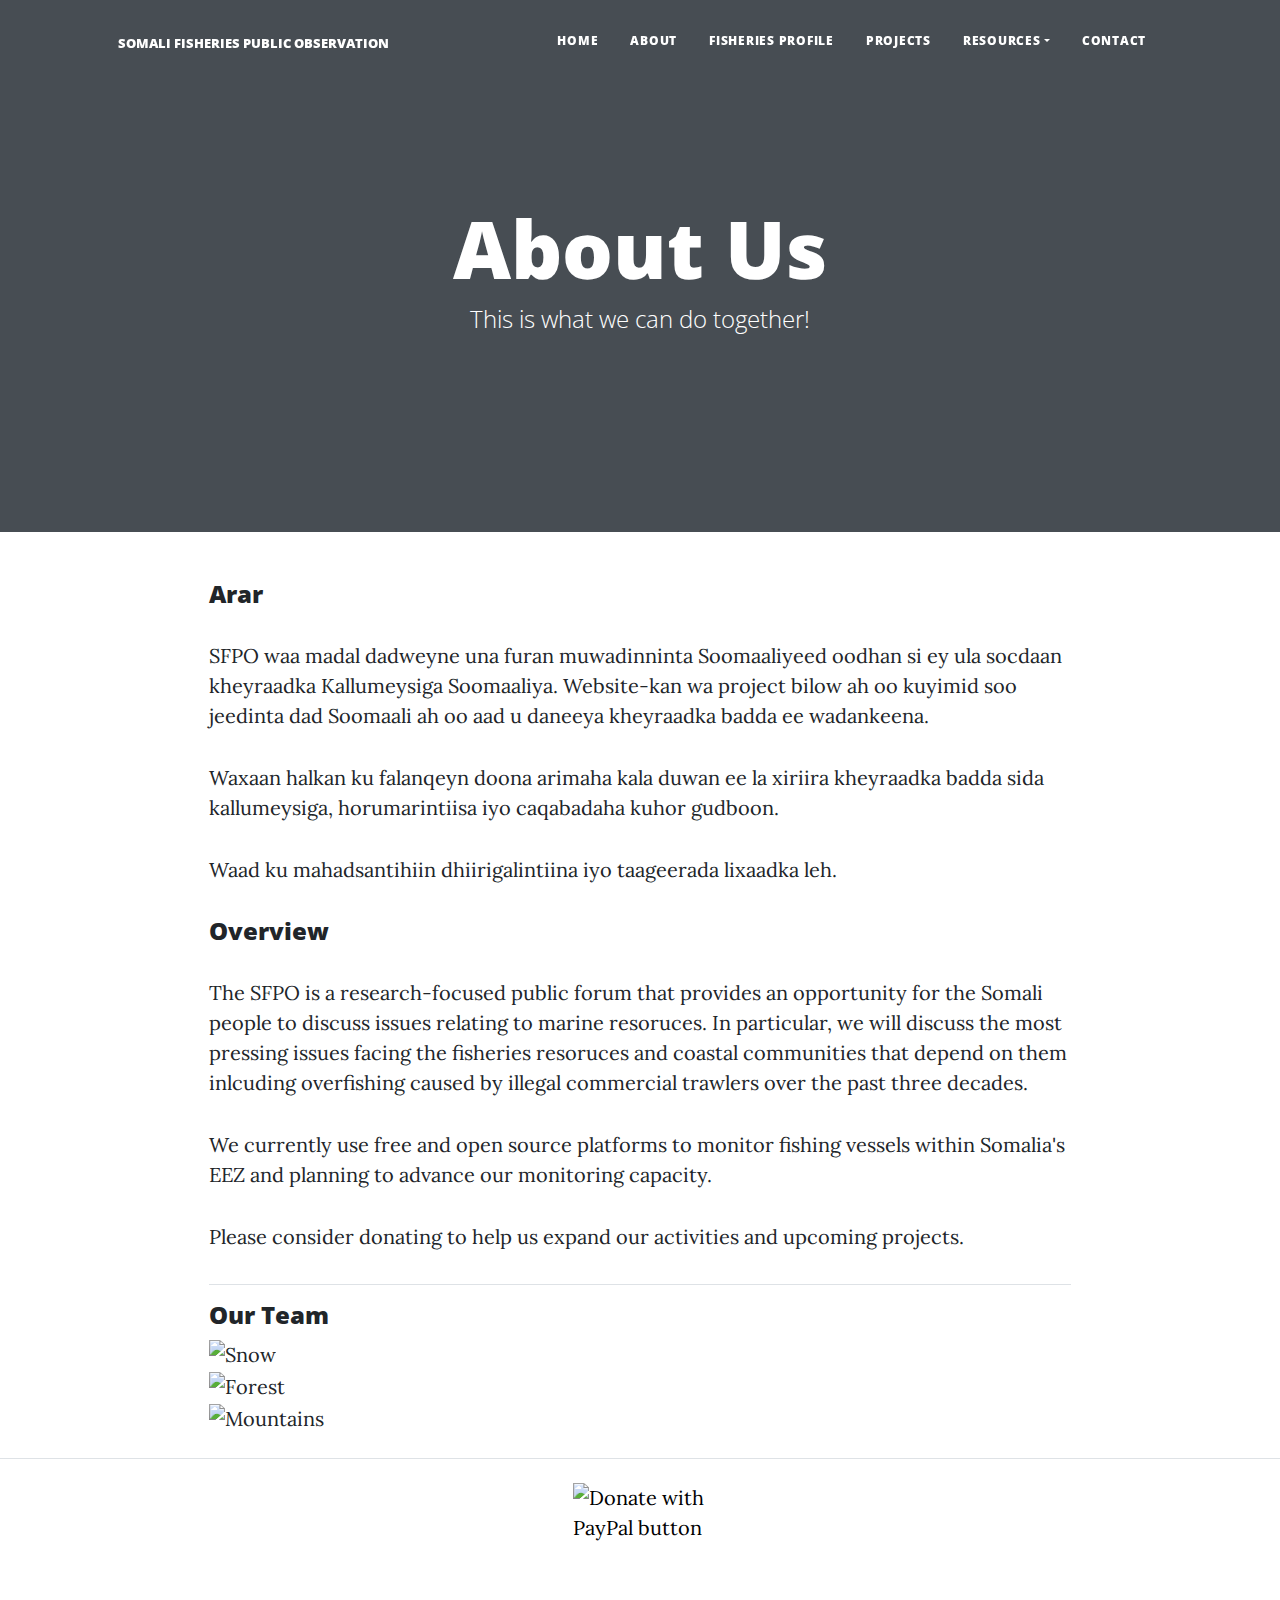
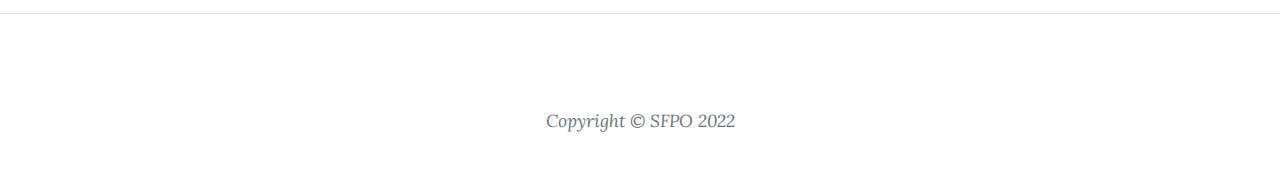
==== about.html @ 4e0c8d9b "Update about.html" ====
<!DOCTYPE html>
<html lang="en">
    <head>
        <meta charset="utf-8" />
        <meta name="viewport" content="width=device-width, initial-scale=1, shrink-to-fit=no" />
        <meta name="description" content="" />
        <meta name="author" content="" />
        <title>SFPO - Reforming Fisheries in Somalia</title>
        <link rel="icon" type="image/x-icon" href="assets/favicon.ico" />
        <!-- Font Awesome icons (free version)-->
        <script src="https://use.fontawesome.com/releases/v5.15.4/js/all.js" crossorigin="anonymous"></script>
        <!-- Google fonts-->
        <link href="https://fonts.googleapis.com/css?family=Lora:400,700,400italic,700italic" rel="stylesheet" type="text/css" />
        <link href="https://fonts.googleapis.com/css?family=Open+Sans:300italic,400italic,600italic,700italic,800italic,400,300,600,700,800" rel="stylesheet" type="text/css" />
        <!-- Core theme CSS (includes Bootstrap)-->
        <link href="css/styles.css" rel="stylesheet" />
    </head>
    <body>
        <!-- Navigation-->
        <nav class="navbar navbar-expand-lg navbar-light" id="mainNav">
            <div class="container px-4 px-lg-5">
                <a class="navbar-brand" href="index.html"><h7>SOMALI FISHERIES PUBLIC OBSERVATION</h7></a>
                <button class="navbar-toggler" type="button" data-bs-toggle="collapse" data-bs-target="#navbarResponsive" aria-controls="navbarResponsive" aria-expanded="false" aria-label="Toggle navigation">
                  Menu
                    <i class="fas fa-bars"></i>  
                </button>
                <div class="collapse navbar-collapse" id="navbarResponsive">
                    <ul class="navbar-nav ms-auto py-4 py-lg-0">
                        <li class="nav-item"><a class="nav-link px-lg-3 py-3 py-lg-4" href="index.html">Home</a></li>
                        <li class="nav-item"><a class="nav-link px-lg-3 py-3 py-lg-4" href="about.html">About</a></li>
                        <li class="nav-item"><a class="nav-link px-lg-3 py-3 py-lg-4" href="fisheriesprofile.html">Fisheries Profile</a></li>
                        <li class="nav-item"><a class="nav-link px-lg-3 py-3 py-lg-4" href="projects.html">Projects</a></li>
                        <li class="nav-item dropdown">
                          <a class="nav-link dropdown-toggle px-lg-3 py-3 py-lg-4" href="#" id="navbarDropdown" role="button" data-bs-toggle="dropdown" aria-haspopup="true" aria-expanded="false">Resources</a>
                        <div class="dropdown-menu" aria-labelledby="navbarDropdown">
                        <a class="dropdown-item" href="iuuvessel_list.html">IUU Vessel List</a>
                        <a class="dropdown-item" href="#">Fishes of Somalia</a>   
                        <a class="dropdown-item" href="#">Photo Gallery</a>
                        </div>
                        </li>
                        <li class="nav-item"><a class="nav-link px-lg-3 py-3 py-lg-4" href="contact.html">Contact</a></li>
                    </ul>
                </div>
            </div>
        </nav>
        <!-- Page Header-->
        <header class="masthead" style="background-image: url('assets/img/sfpo_about.JPG')">
            <div class="container position-relative px-4 px-lg-5">
                <div class="row gx-4 gx-lg-5 justify-content-center">
                    <div class="col-md-10 col-lg-8 col-xl-7">
                        <div class="page-heading">
                            <h1>About Us</h1>
                            <span class="subheading">This is what we can do together!</span>
                        </div>
                    </div>
                </div>
            </div>
        </header>
        <!-- Main Content-->
        <main class="mb-4">
            <div class="container px-4 px-lg-5">
                <div class="row gx-4 gx-lg-5 justify-content-center">
                    <div class="col-md-10 col-lg-8 col-xl-10">
                        <h4 class="post-title">Arar</h4> 
                        <p>SFPO waa madal dadweyne una furan muwadinninta Soomaaliyeed oodhan si ey ula socdaan kheyraadka Kallumeysiga Soomaaliya. Website-kan wa project bilow ah oo kuyimid soo jeedinta dad Soomaali ah oo aad u daneeya kheyraadka badda ee wadankeena.</p>
                        <p>Waxaan halkan ku falanqeyn doona arimaha kala duwan ee la xiriira kheyraadka badda sida kallumeysiga, horumarintiisa iyo caqabadaha kuhor gudboon.</p>
                        <p>Waad ku mahadsantihiin dhiirigalintiina iyo taageerada lixaadka leh.</p>
                        <h4 class="post-title">Overview</h4> 
                        <p>The SFPO is a research-focused public forum that provides an opportunity for the Somali people to discuss issues relating to marine resoruces. In particular, we will discuss the most pressing issues facing the fisheries resoruces and coastal communities that depend on them inlcuding overfishing caused by illegal commercial trawlers over the past three decades.</p>
                        <p>We currently use free and open source platforms to monitor fishing vessels within Somalia's EEZ and planning to advance our monitoring capacity.</p>
                        <p>Please consider donating to help us expand our activities and upcoming projects.</p>
                        <hr>
                        <h4 class="post-title"> Our Team</h4>
                        <div class="row">
                     <div class="column">
                <img src="image_icon.jpg" alt="Snow" style="width:100%">
                </div>
                <div class="column">
                <img src="image_icon.jpg" alt="Forest" style="width:100%">
                </div>
                <div class="column">
                 <img src="image_icons.jpg" alt="Mountains" style="width:100%">
                    </div>
                    </div>
               </div>
           </div>
        </div>
             <!-- Divider-->
             <hr class="my-4" />  
            <div class="container px-4 px-lg-5">
                <div class="row gx-4 gx-lg-5 justify-content-center">
                    <div class="col-md-10 col-lg-8 col-xl-2"> 
                       <ul class="list-inline text-center"> 
                            <form action="https://www.paypal.com/donate" method="post" target="_top">
                                <input type="hidden" name="hosted_button_id" value="8TRLMLM7STQBU" />
                                <input type="image" src="https://www.paypalobjects.com/en_US/i/btn/btn_donateCC_LG.gif" border="0" name="submit" title="PayPal - The safer, easier way to pay online!" alt="Donate with PayPal button" />
                                <img alt="" border="0" src="https://www.paypal.com/en_PH/i/scr/pixel.gif" width="1" height="1" />
                            </form> 
                          </ul>
                         </div>
                    </div>
                </div>
             </main>
        <!-- Footer-->
        <footer class="border-top">
            <div class="container px-4 px-lg-5">
                <div class="row gx-4 gx-lg-5 justify-content-center">
                    <div class="col-md-10 col-lg-8 col-xl-7">
                        <ul class="list-inline text-center">
                            <li class="list-inline-item">
                                <a href="https://twitter.com/somalia_SFPO">
                                    <span class="fa-stack fa-lg">
                                        <i class="fas fa-circle fa-stack-2x"></i>
                                        <i class="fab fa-twitter fa-stack-1x fa-inverse"></i>
                                    </span>
                                </a>
                            </li>
                            <li class="list-inline-item">
                                <a href="#!">
                                    <span class="fa-stack fa-lg">
                                        <i class="fas fa-circle fa-stack-2x"></i>
                                        <i class="fab fa-facebook-f fa-stack-1x fa-inverse"></i>
                                    </span>
                                </a>
                            </li>
                           <li class="list-inline-item">
                                <a href="https://www.linkedin.com/company/somali-fisheries-public-observation">
                                    <span class="fa-stack fa-lg">
                                        <i class="fas fa-circle fa-stack-2x"></i>
                                        <i class="fab fa-linkedin fa-stack-1x fa-inverse"></i>
                                    </span>
                                </a>
                            </li> 
                        </ul>
                        <div class="small text-center text-muted fst-italic">Copyright &copy; SFPO 2022</div>
                    </div>
                </div>
            </div>
        </footer>
        <!-- Bootstrap core JS-->
        <script src="https://cdn.jsdelivr.net/npm/bootstrap@5.1.3/dist/js/bootstrap.bundle.min.js"></script>
        <!-- Core theme JS-->
        <script src="js/scripts.js"></script>
    </body>
</html>
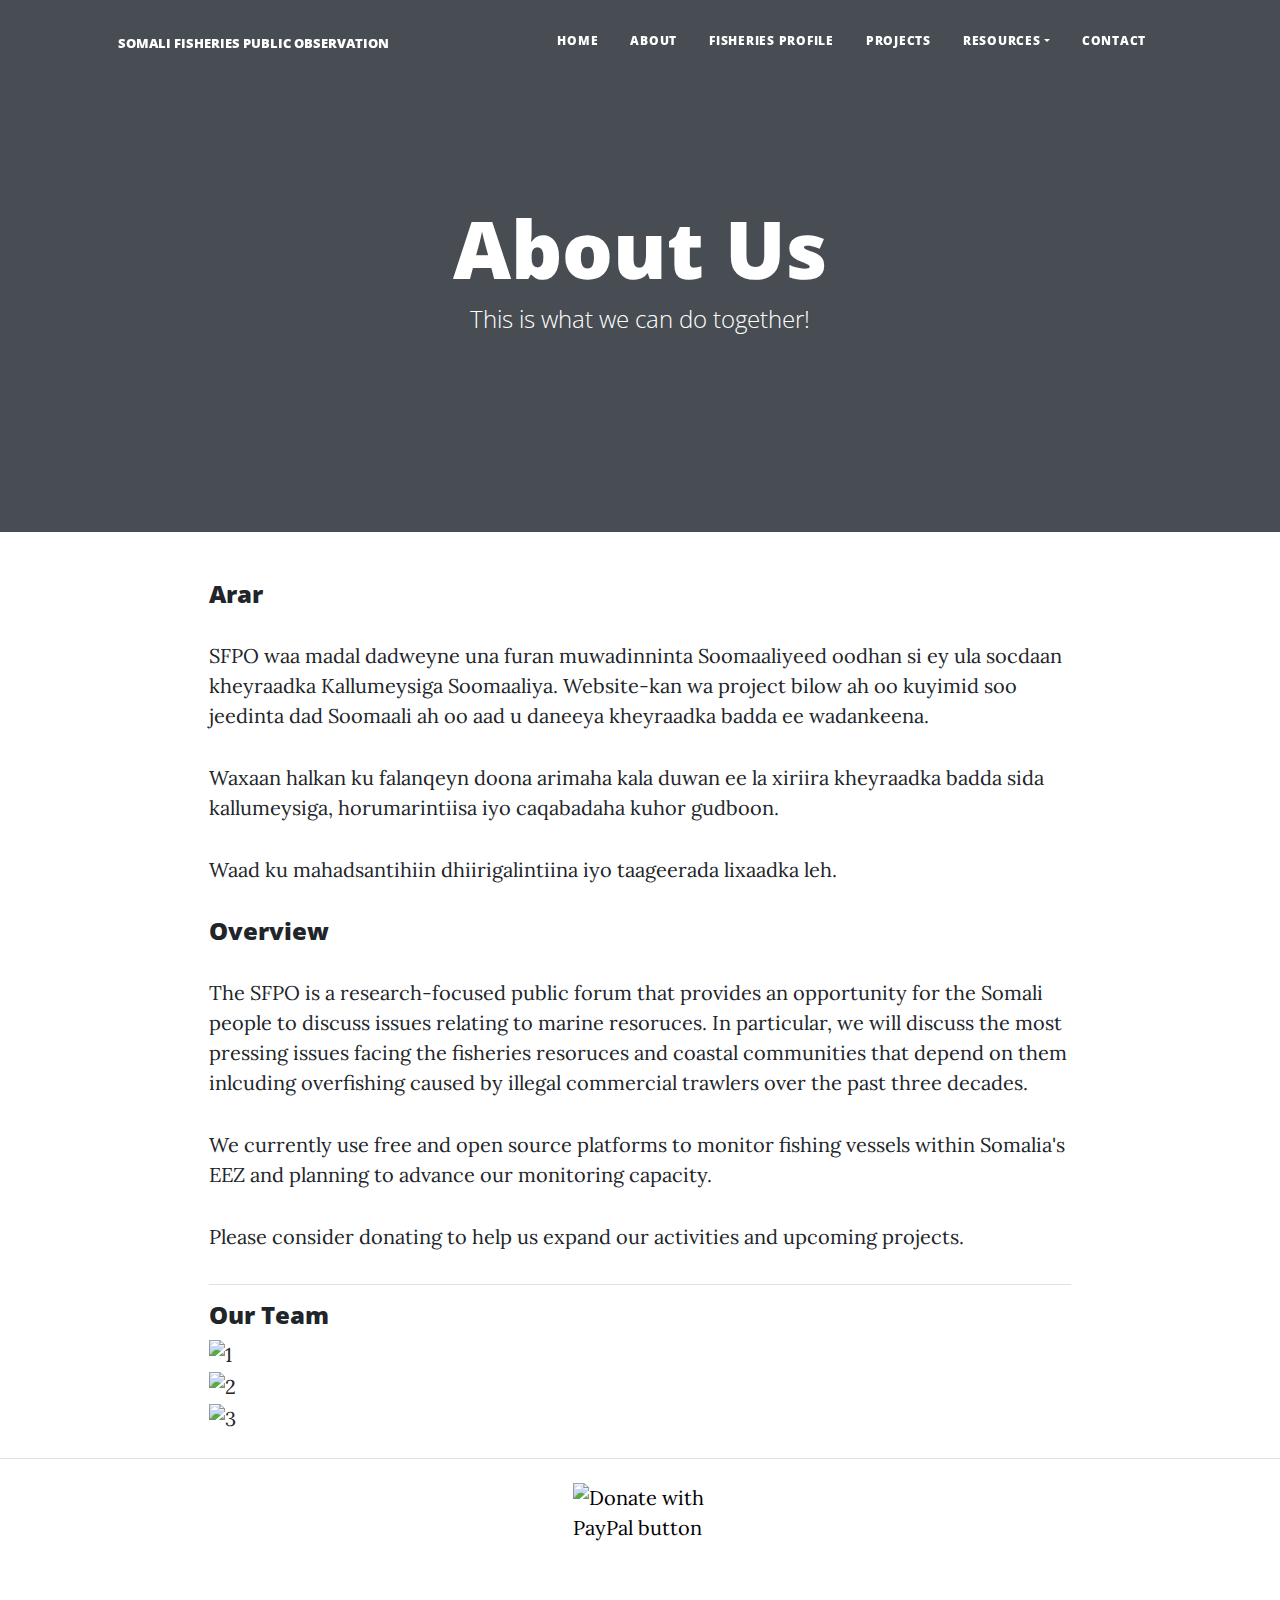
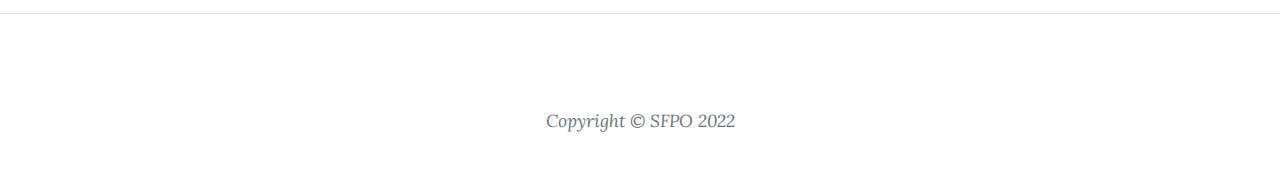
==== commit d2d6a038: "Update about.html" ====
--- a/about.html
+++ b/about.html
@@ -73,13 +73,13 @@
                         <h4 class="post-title"> Our Team</h4>
                         <div class="row">
                      <div class="column">
-                <img src="image_icon.jpg" alt="Snow" style="width:100%">
+                <img src="image_icon.png" alt="1" style="width:100%">
                 </div>
                 <div class="column">
-                <img src="image_icon.jpg" alt="Forest" style="width:100%">
+                <img src="image_icon.png" alt="2" style="width:100%">
                 </div>
                 <div class="column">
-                 <img src="image_icons.jpg" alt="Mountains" style="width:100%">
+                 <img src="image_icon.png" alt="3" style="width:100%">
                     </div>
                     </div>
                </div>
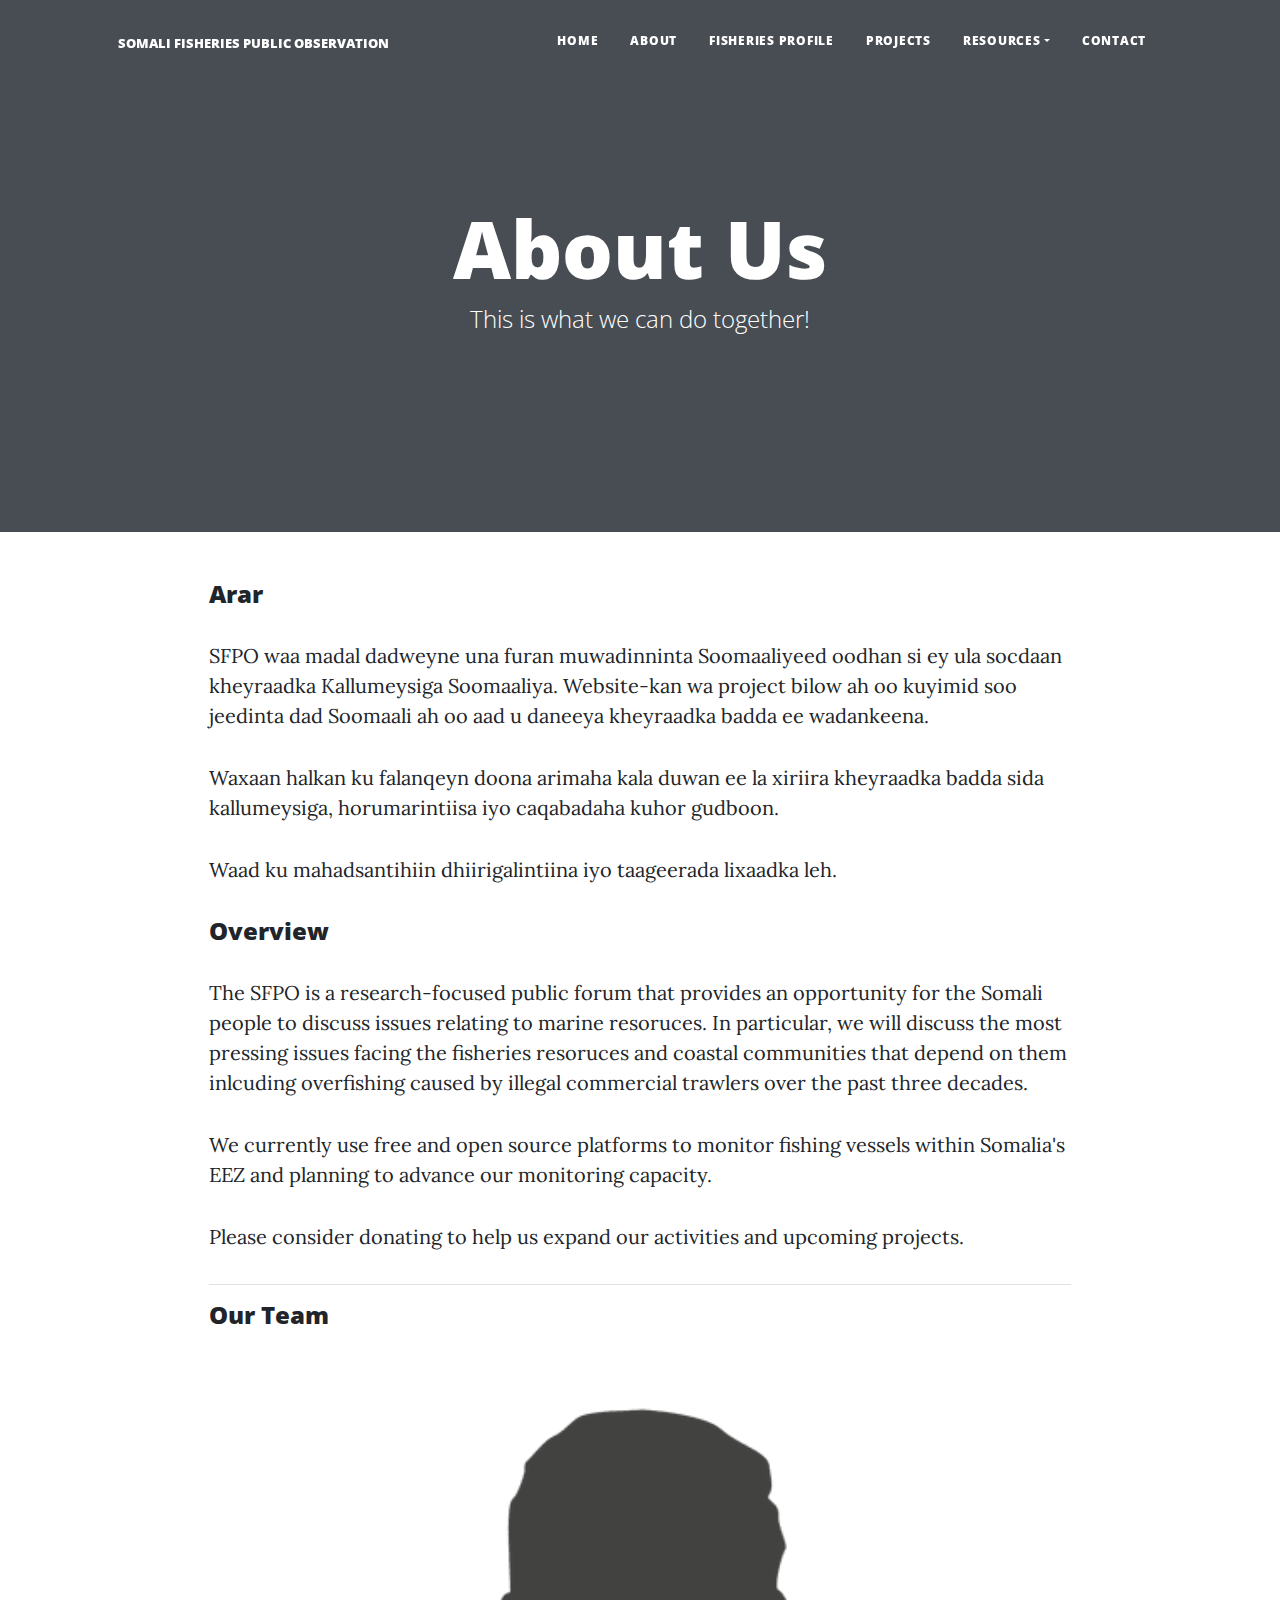
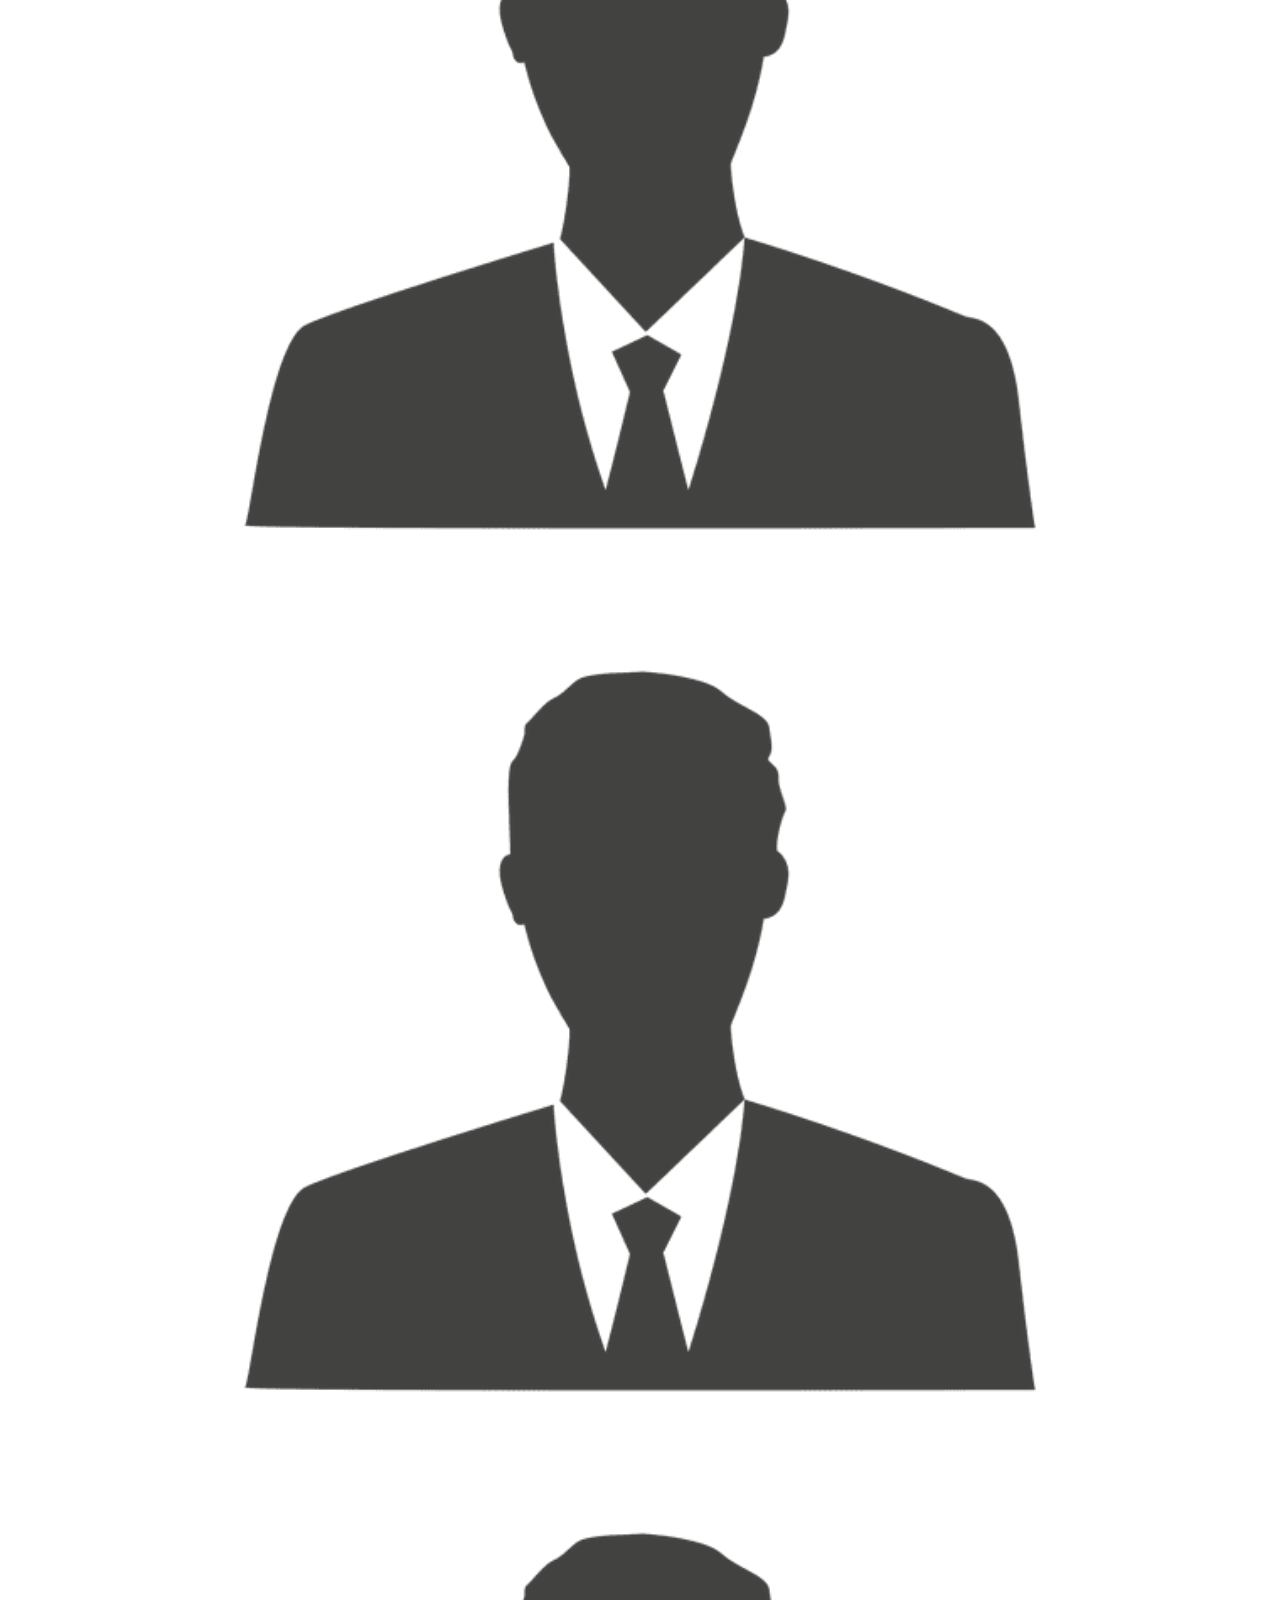
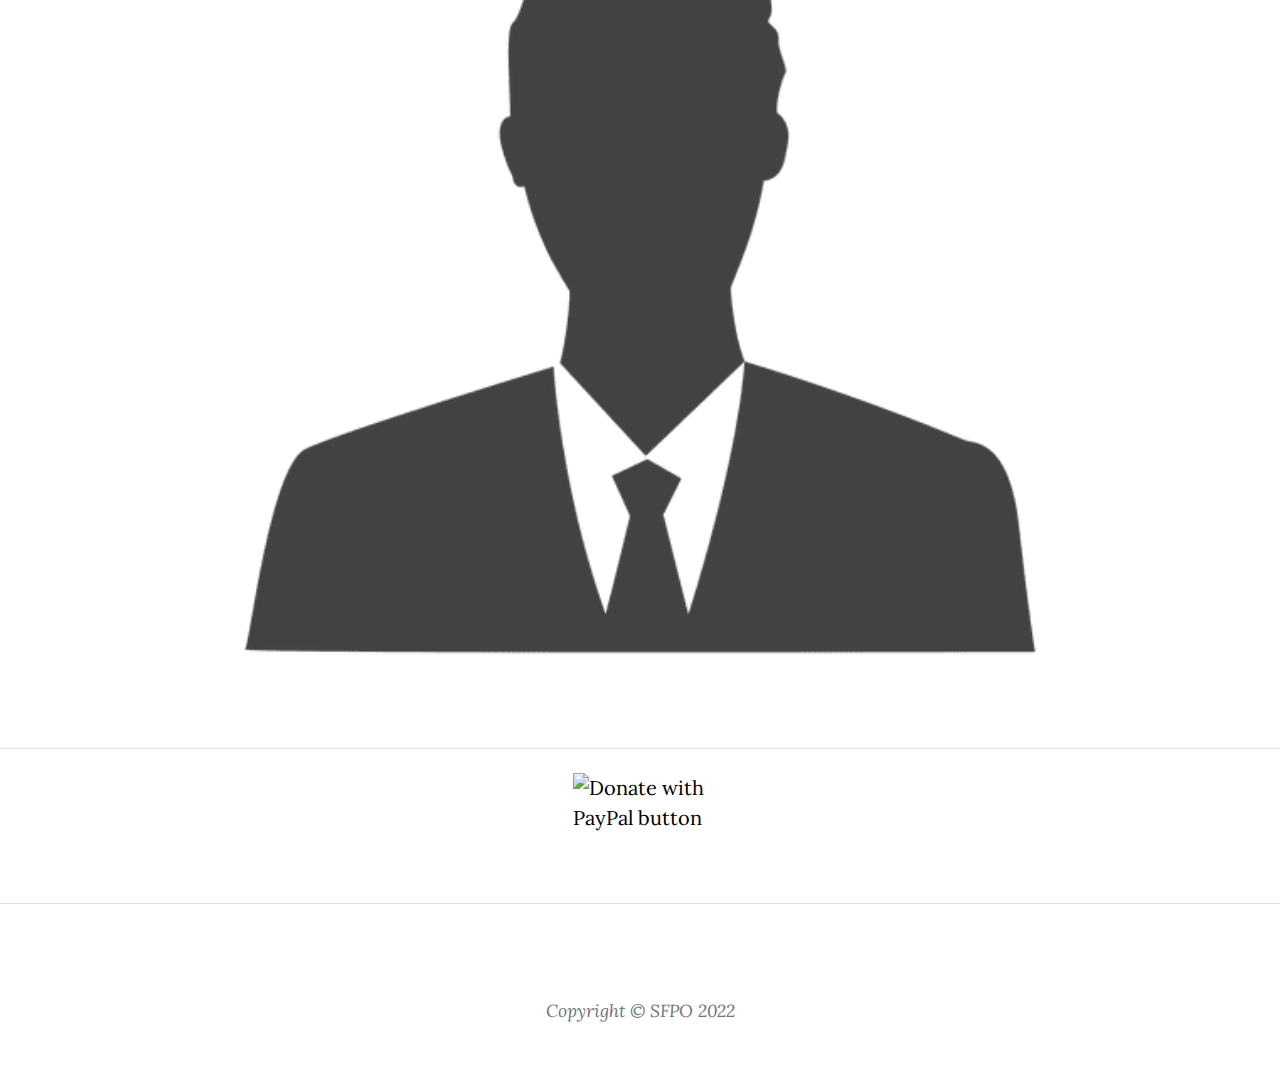
==== commit 7dae8450: "Update about.html" ====
--- a/about.html
+++ b/about.html
@@ -73,13 +73,13 @@
                         <h4 class="post-title"> Our Team</h4>
                         <div class="row">
                      <div class="column">
-                <img src="image_icon.png" alt="1" style="width:100%">
+                <img src="assets/img/image_icon.png"alt="1" style="width:100%">
                 </div>
                 <div class="column">
-                <img src="image_icon.png" alt="2" style="width:100%">
+                <img src="assets/img/image_icon.png" alt="2" style="width:100%">
                 </div>
                 <div class="column">
-                 <img src="image_icon.png" alt="3" style="width:100%">
+                 <img src="assets/img/image_icon.png" alt="3" style="width:100%">
                     </div>
                     </div>
                </div>
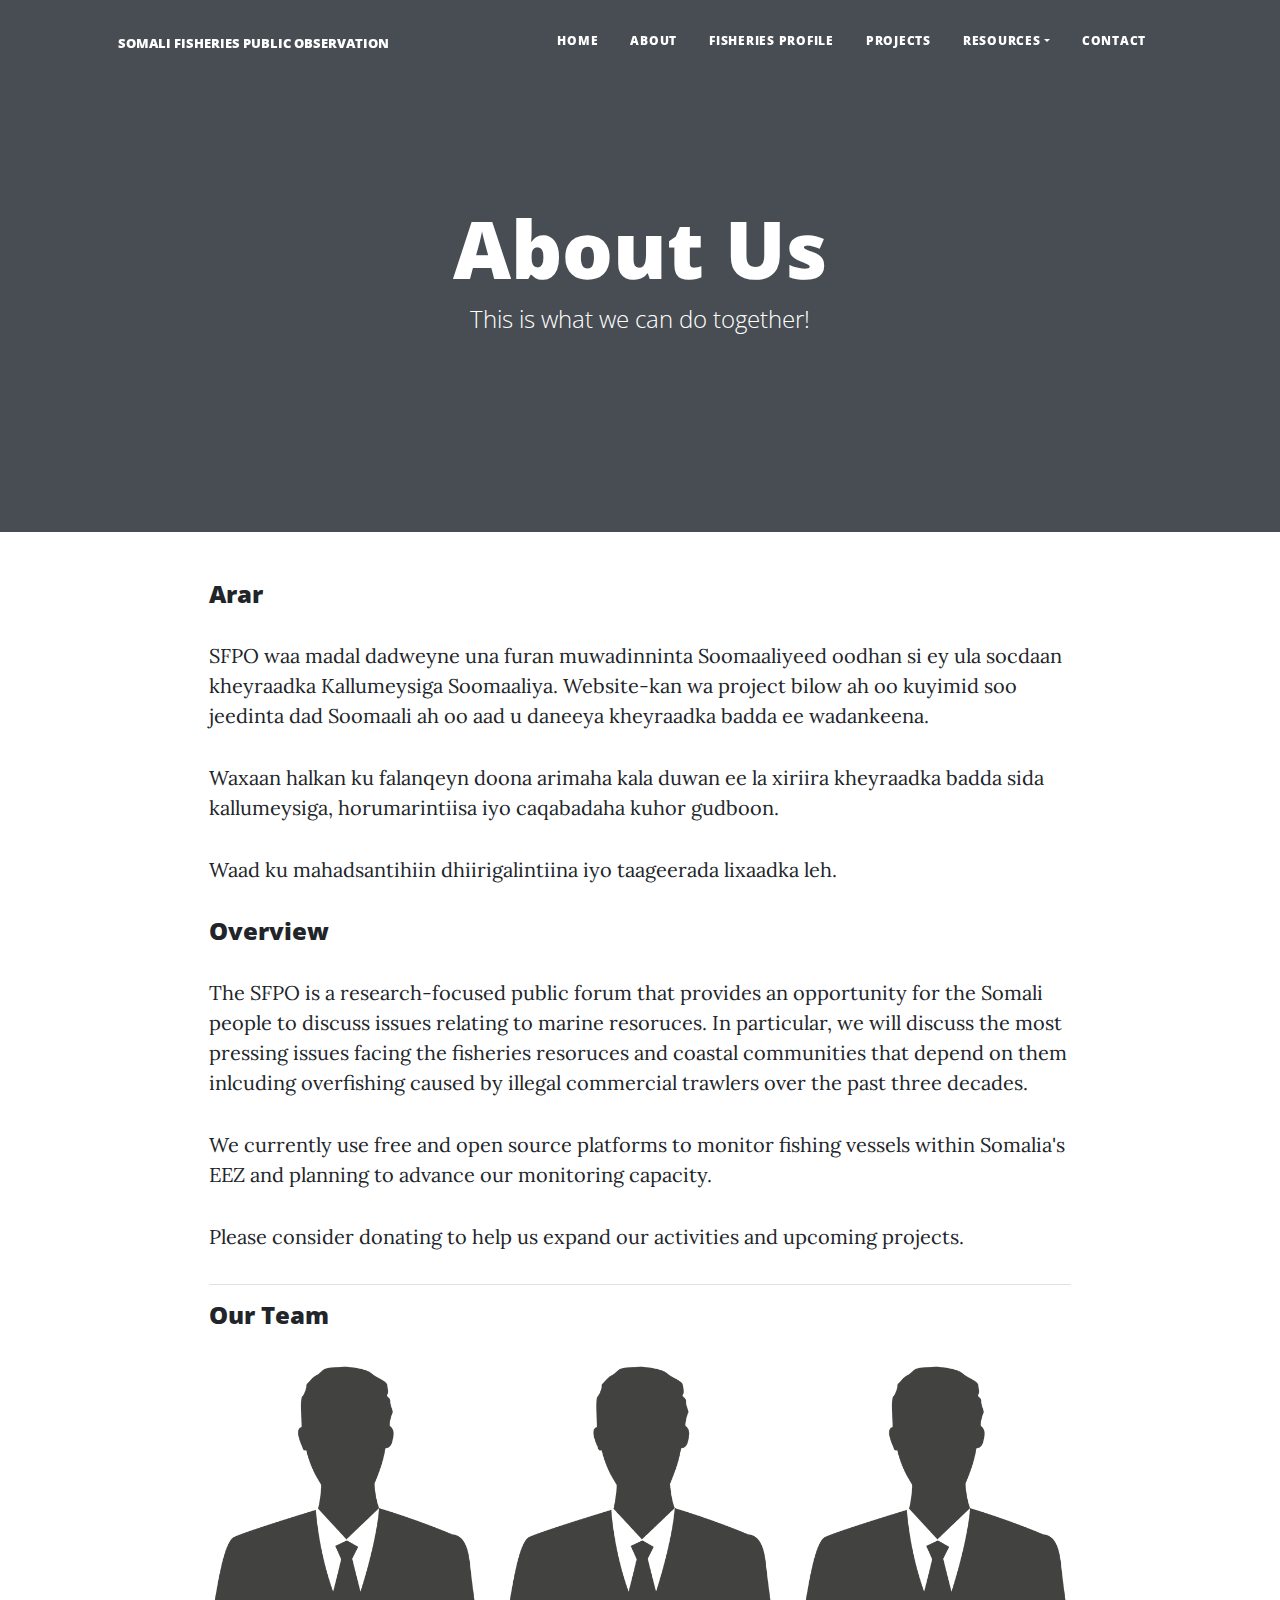
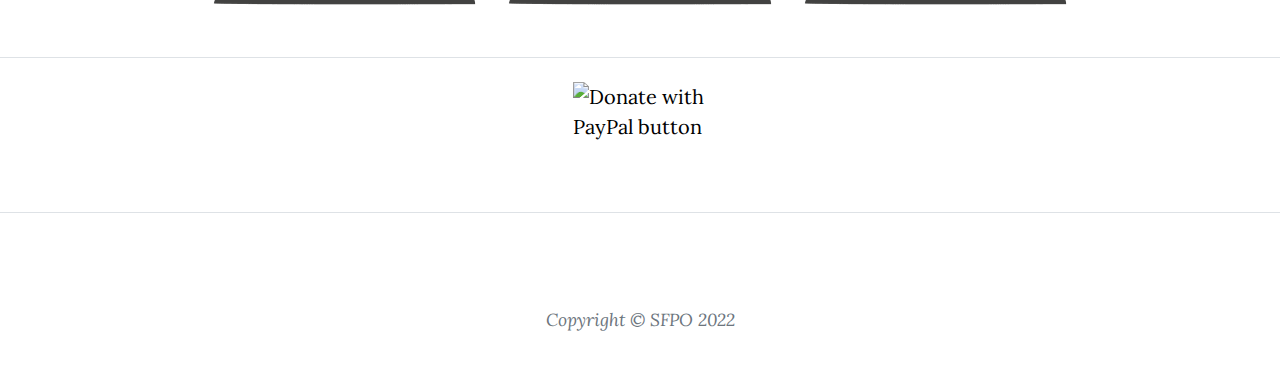
==== commit 2a6e0d7a: "Update about.html" ====
--- a/about.html
+++ b/about.html
@@ -71,15 +71,33 @@
                         <p>Please consider donating to help us expand our activities and upcoming projects.</p>
                         <hr>
                         <h4 class="post-title"> Our Team</h4>
+                        <style>
+* {
+  box-sizing: border-box;
+}
+
+.column {
+  float: left;
+  width: 33.33%;
+  padding: 5px;
+}
+
+/* Clearfix (clear floats) */
+.row::after {
+  content: "";
+  clear: both;
+  display: table;
+}
+</style>
                         <div class="row">
-                     <div class="column">
-                <img src="assets/img/image_icon.png"alt="1" style="width:100%">
+                  <div class="column">
+                <img class="img-fluid" src="assets/img/image_icon.png"alt="1" style="width:100%">
                 </div>
                 <div class="column">
-                <img src="assets/img/image_icon.png" alt="2" style="width:100%">
+                <img class="img-fluid" src="assets/img/image_icon.png" alt="2" style="width:100%">
                 </div>
                 <div class="column">
-                 <img src="assets/img/image_icon.png" alt="3" style="width:100%">
+                 <img class="img-fluid" src="assets/img/image_icon.png" alt="3" style="width:100%">
                     </div>
                     </div>
                </div>
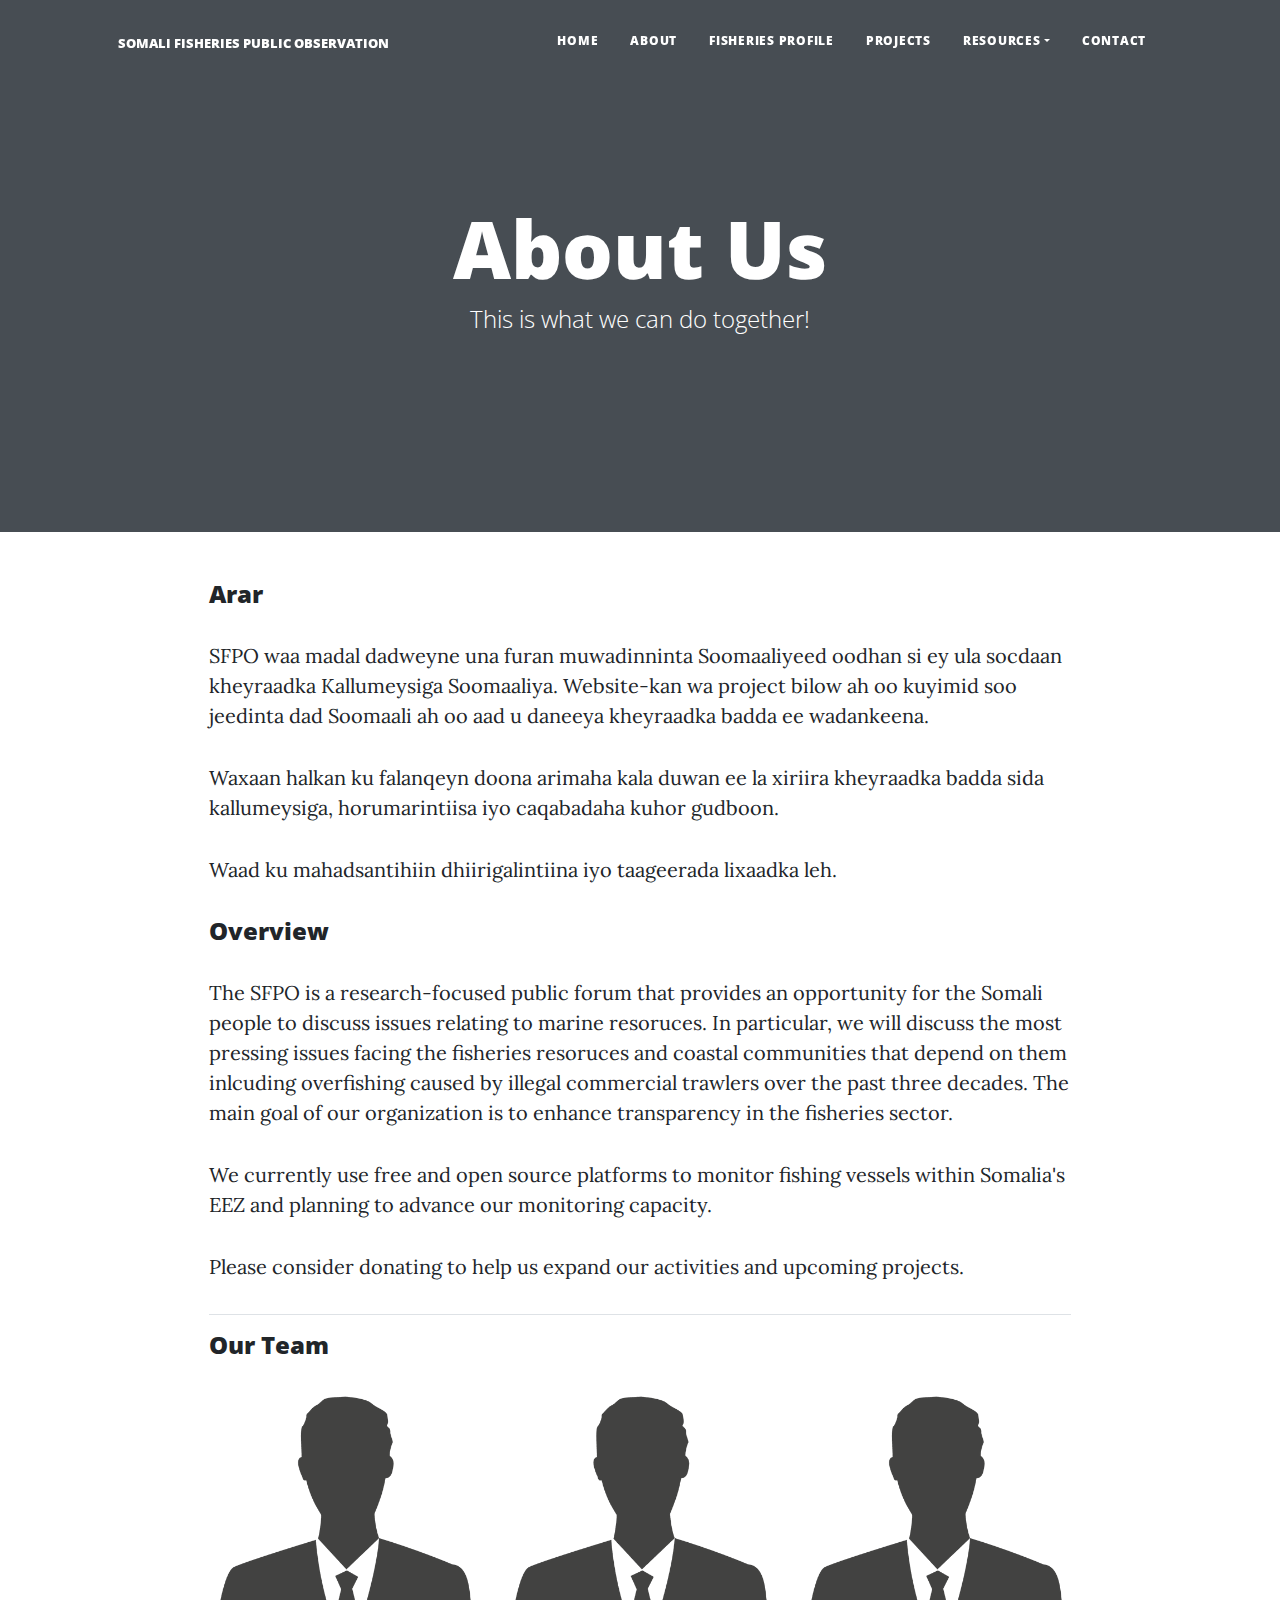
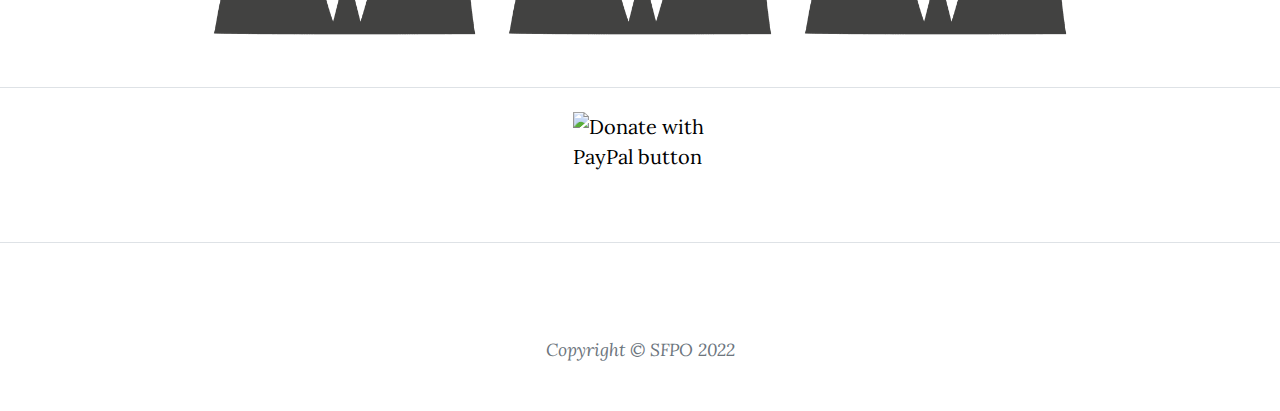
==== commit 8f00d9a6: "Update about.html" ====
--- a/about.html
+++ b/about.html
@@ -6,7 +6,8 @@
         <meta name="description" content="" />
         <meta name="author" content="" />
         <title>SFPO - Reforming Fisheries in Somalia</title>
-        <link rel="icon" type="image/x-icon" href="assets/favicon.ico" />
+        <link rel="icon" type="image/x-icon" href="assets/img/Chasing the real pirates.png"; style=border-radius: "50px";/> 
+        
         <!-- Font Awesome icons (free version)-->
         <script src="https://use.fontawesome.com/releases/v5.15.4/js/all.js" crossorigin="anonymous"></script>
         <!-- Google fonts-->
@@ -66,7 +67,9 @@
                         <p>Waxaan halkan ku falanqeyn doona arimaha kala duwan ee la xiriira kheyraadka badda sida kallumeysiga, horumarintiisa iyo caqabadaha kuhor gudboon.</p>
                         <p>Waad ku mahadsantihiin dhiirigalintiina iyo taageerada lixaadka leh.</p>
                         <h4 class="post-title">Overview</h4> 
-                        <p>The SFPO is a research-focused public forum that provides an opportunity for the Somali people to discuss issues relating to marine resoruces. In particular, we will discuss the most pressing issues facing the fisheries resoruces and coastal communities that depend on them inlcuding overfishing caused by illegal commercial trawlers over the past three decades.</p>
+                        <p>The SFPO is a research-focused public forum that provides an opportunity for the Somali people to discuss issues relating to marine resoruces. 
+                        In particular, we will discuss the most pressing issues facing the fisheries resoruces and coastal communities that depend on them inlcuding overfishing caused by illegal commercial trawlers over the past three decades.
+                        The main goal of our organization is to enhance transparency in the fisheries sector. </p>
                         <p>We currently use free and open source platforms to monitor fishing vessels within Somalia's EEZ and planning to advance our monitoring capacity.</p>
                         <p>Please consider donating to help us expand our activities and upcoming projects.</p>
                         <hr>
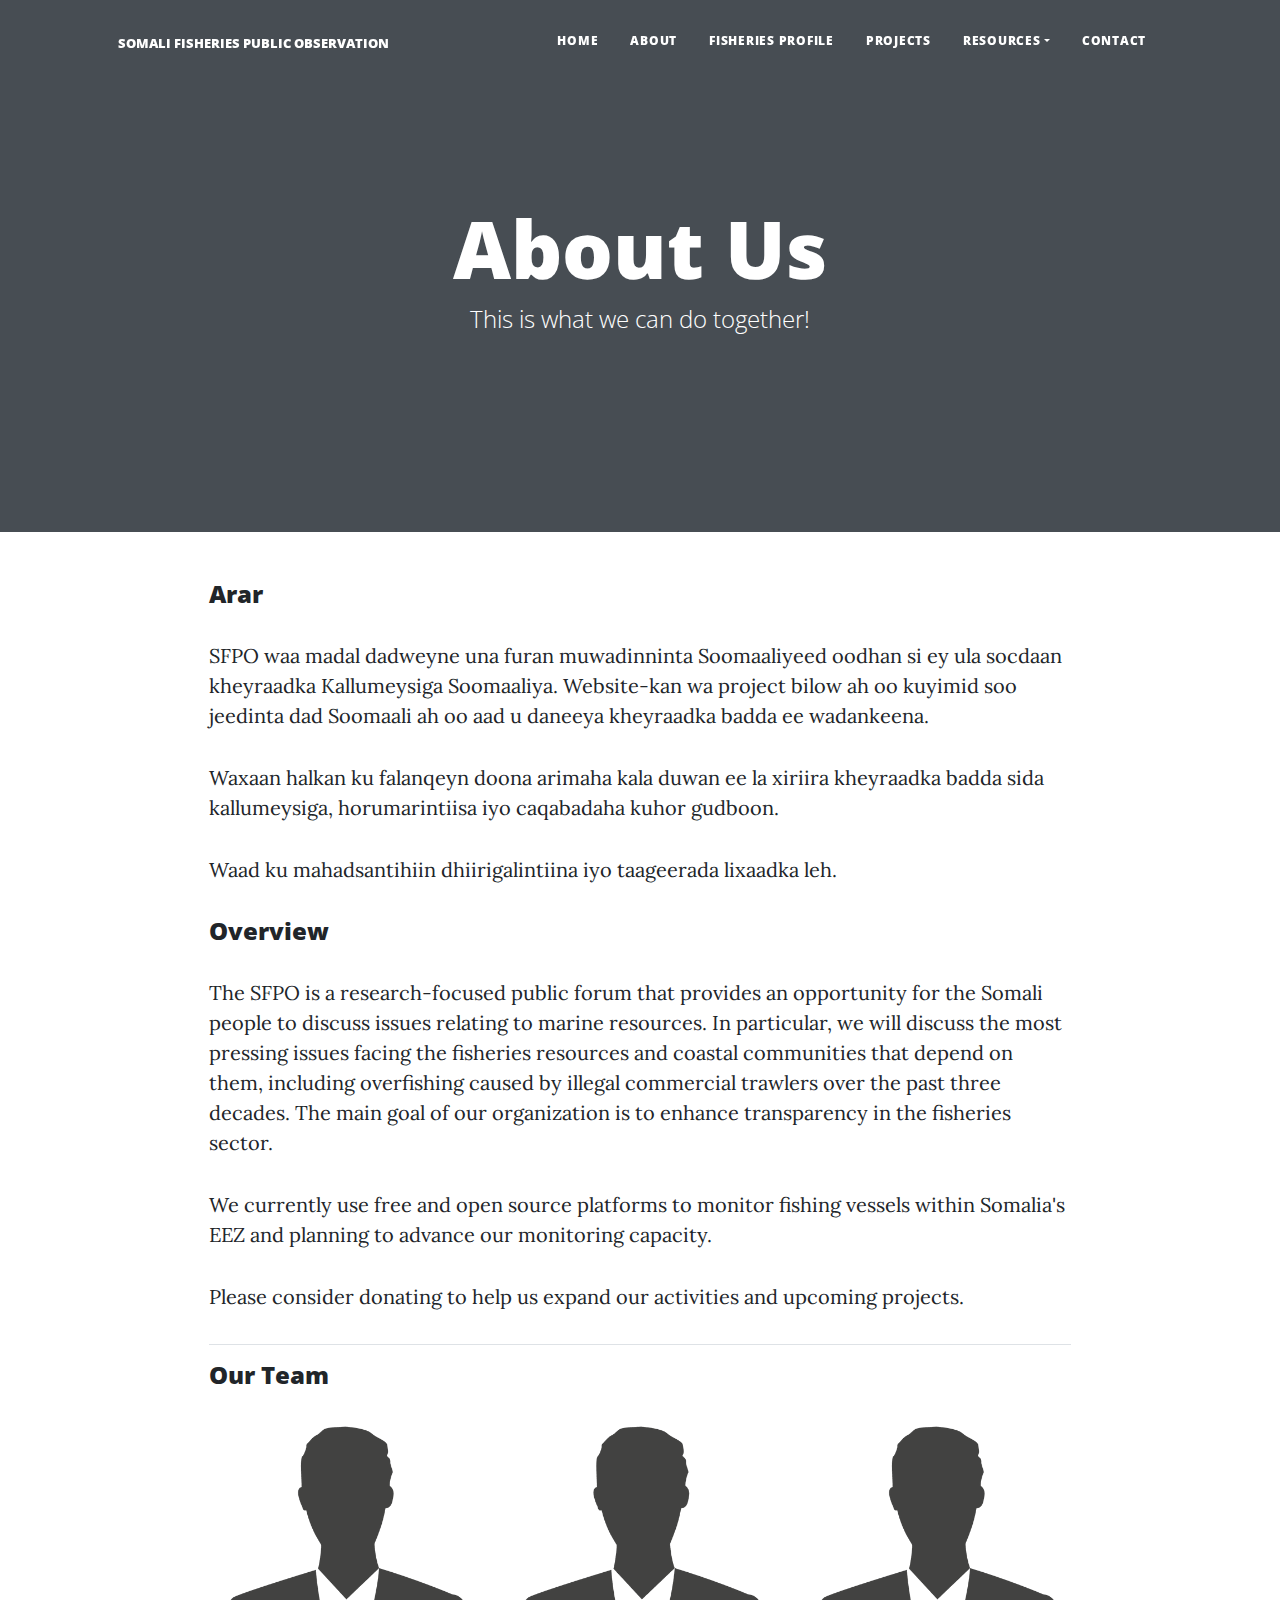
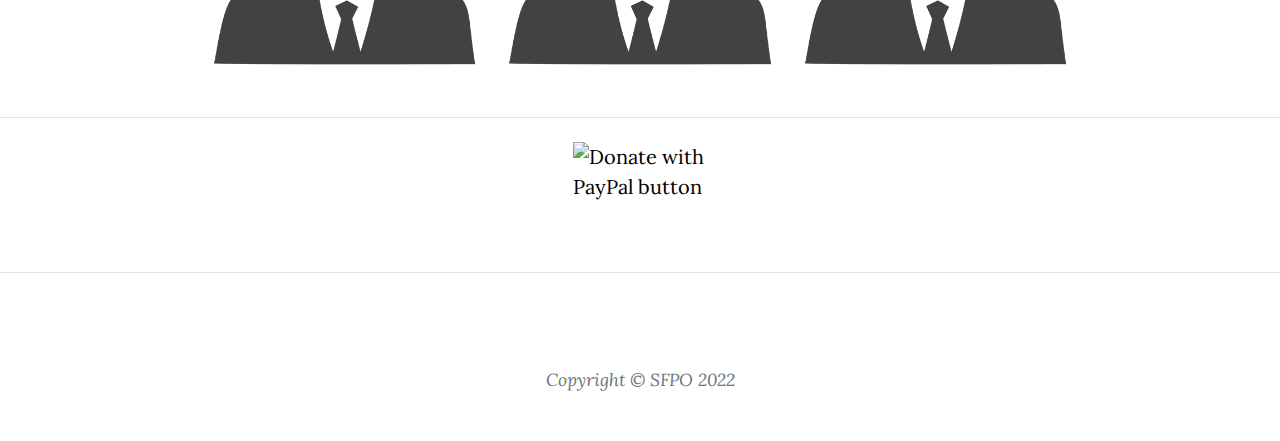
==== commit 75d6d30a: "Update about.html" ====
--- a/about.html
+++ b/about.html
@@ -67,8 +67,8 @@
                         <p>Waxaan halkan ku falanqeyn doona arimaha kala duwan ee la xiriira kheyraadka badda sida kallumeysiga, horumarintiisa iyo caqabadaha kuhor gudboon.</p>
                         <p>Waad ku mahadsantihiin dhiirigalintiina iyo taageerada lixaadka leh.</p>
                         <h4 class="post-title">Overview</h4> 
-                        <p>The SFPO is a research-focused public forum that provides an opportunity for the Somali people to discuss issues relating to marine resoruces. 
-                        In particular, we will discuss the most pressing issues facing the fisheries resoruces and coastal communities that depend on them inlcuding overfishing caused by illegal commercial trawlers over the past three decades.
+                        <p>The SFPO is a research-focused public forum that provides an opportunity for the Somali people to discuss issues relating to marine resources. 
+                        In particular, we will discuss the most pressing issues facing the fisheries resources and coastal communities that depend on them, including overfishing caused by illegal commercial trawlers over the past three decades.
                         The main goal of our organization is to enhance transparency in the fisheries sector. </p>
                         <p>We currently use free and open source platforms to monitor fishing vessels within Somalia's EEZ and planning to advance our monitoring capacity.</p>
                         <p>Please consider donating to help us expand our activities and upcoming projects.</p>
